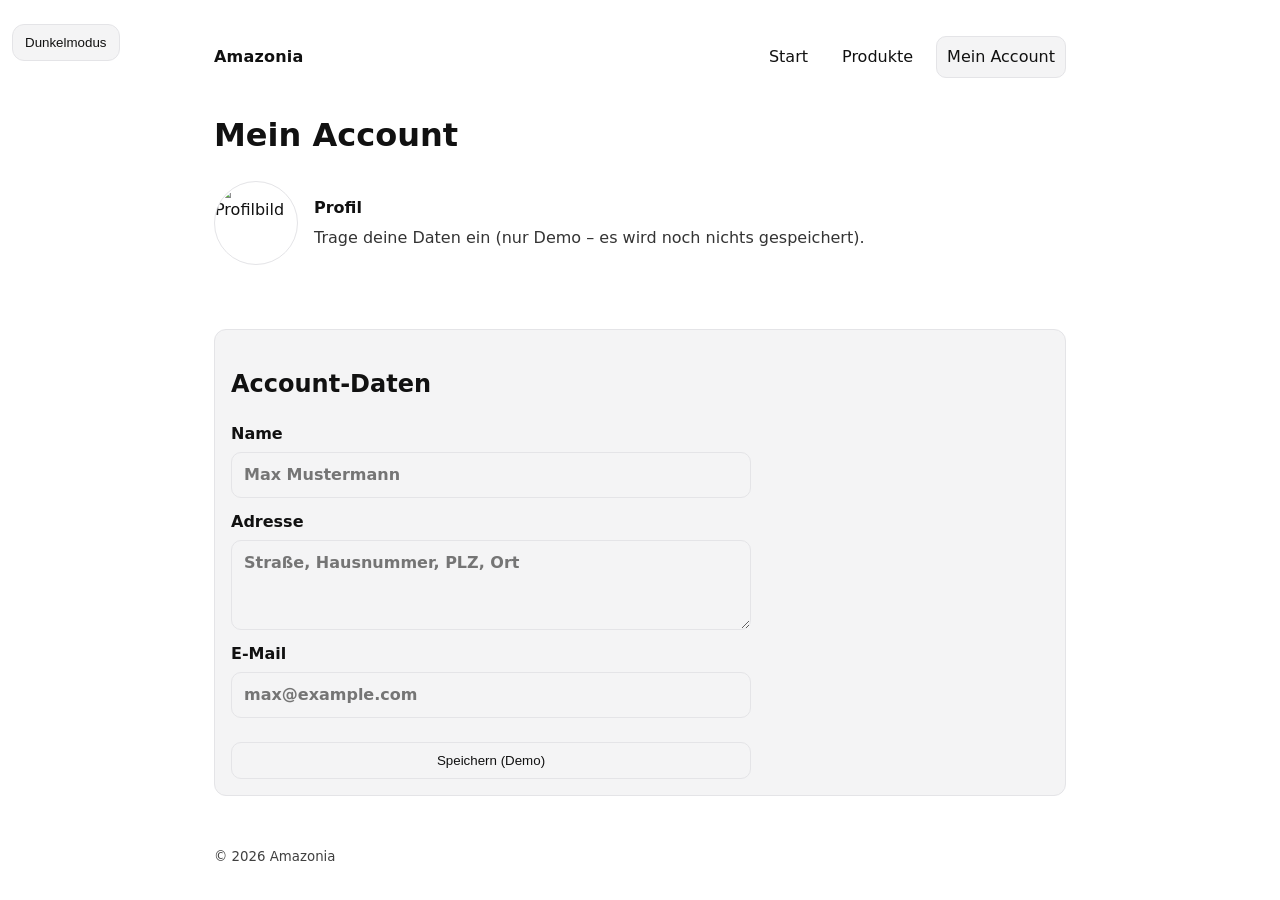
==== account.html @ 93ff39fe "Add files via upload" ====
<!doctype html>
<html lang="de">
  <head>
    <meta charset="utf-8" />
    <meta name="viewport" content="width=device-width, initial-scale=1" />
    <title>Amazonia – Mein Account</title>
    <link rel="stylesheet" href="style.css" />
  </head>

  <body>
    <button id="themeBtn" class="theme-toggle" type="button">Dunkelmodus</button>

    <header class="container">
      <nav class="nav">
        <a class="brand" href="index.html">Amazonia</a>
        <div class="links">
          <a href="index.html">Start</a>
          <a href="products.html">Produkte</a>
          <a class="active" href="account.html">Mein Account</a>
        </div>
      </nav>

      <h1>Mein Account</h1>

      <div class="profile-wrap">
        <img class="profile-img" src="images/profilbild_test.jpag.jpeg" alt="Profilbild" />
        <div>
          <p style="margin: 0; font-weight: 700;">Profil</p>
          <p style="margin: 6px 0 0 0; opacity: 0.85;">
            Trage deine Daten ein (nur Demo – es wird noch nichts gespeichert).
          </p>
        </div>
      </div>
    </header>

    <main class="container">
      <section class="card">
        <h2>Account-Daten</h2>

        <form class="form">
          <label>
            Name
            <input type="text" name="name" placeholder="Max Mustermann" />
          </label>

          <label>
            Adresse
            <textarea name="address" placeholder="Straße, Hausnummer, PLZ, Ort"></textarea>
          </label>

          <label>
            E-Mail
            <input type="email" name="email" placeholder="max@example.com" />
          </label>

          <button type="button">Speichern (Demo)</button>
        </form>
      </section>
    </main>

    <footer class="container footer">
      <small>© <span id="year"></span> Amazonia</small>
    </footer>

    <script src="script.js"></script>
  </body>
</html>
---- style.css ----
:root {
  --bg: #ffffff;
  --text: #111111;
  --card: #f4f4f5;
  --border: #e4e4e7;
}

body.dark {
  --bg: #0b0b0f;
  --text: #f5f5f5;
  --card: #15151b;
  --border: #2a2a33;
}

* {
  box-sizing: border-box;
}

body {
  margin: 0;
  font-family: system-ui, -apple-system, Segoe UI, Roboto, Arial, sans-serif;
  background: var(--bg);
  color: var(--text);
  line-height: 1.5;
}

.container {
  max-width: 900px;
  margin: 0 auto;
  padding: 24px;
}

.card {
  background: var(--card);
  border: 1px solid var(--border);
  border-radius: 12px;
  padding: 16px;
  margin-top: 16px;
}

button {
  margin-top: 12px;
  padding: 10px 12px;
  border-radius: 10px;
  border: 1px solid var(--border);
  background: transparent;
  color: var(--text);
  cursor: pointer;
}

.footer {
  opacity: 0.8;
}
.nav {
  display: flex;
  align-items: center;
  justify-content: space-between;
  gap: 16px;
  padding: 12px 0;
}

.brand {
  font-weight: 700;
  text-decoration: none;
  color: var(--text);
}

.links {
  display: flex;
  gap: 12px;
  flex-wrap: wrap;
}

.links a {
  text-decoration: none;
  color: var(--text);
  padding: 8px 10px;
  border-radius: 10px;
  border: 1px solid transparent;
}

.links a:hover {
  border-color: var(--border);
}

.links a.active {
  border-color: var(--border);
  background: var(--card);
}
.profile {
  display: block;
  max-width: 240px;
  width: 100%;
  height: auto;
  border-radius: 16px;
  border: 1px solid var(--border);
  margin-top: 12px;
}
/* ---- Top-left Dark Mode Button ---- */
.theme-toggle {
  position: fixed;
  top: 12px;
  left: 12px;
  z-index: 9999;

  padding: 10px 12px;
  border-radius: 12px;
  border: 1px solid var(--border);
  background: var(--card);
  color: var(--text);
  cursor: pointer;
}

/* ---- Navigation ---- */
.nav {
  display: flex;
  align-items: center;
  justify-content: space-between;
  gap: 16px;
  padding: 12px 0;
}

.brand {
  font-weight: 800;
  text-decoration: none;
  color: var(--text);
  letter-spacing: 0.2px;
}

.links {
  display: flex;
  gap: 12px;
  flex-wrap: wrap;
}

.links a {
  text-decoration: none;
  color: var(--text);
  padding: 8px 10px;
  border-radius: 10px;
  border: 1px solid transparent;
}

.links a:hover {
  border-color: var(--border);
}

.links a.active {
  border-color: var(--border);
  background: var(--card);
}

/* ---- Products Grid ---- */
.grid {
  display: grid;
  gap: 16px;
  grid-template-columns: repeat(auto-fit, minmax(220px, 1fr));
  margin-top: 16px;
}

.product-img {
  width: 100%;
  height: 160px;
  object-fit: cover;
  border-radius: 12px;
  border: 1px solid var(--border);
}

.price {
  font-weight: 800;
  margin-top: 8px;
}

/* ---- Account page ---- */
.profile-wrap {
  display: flex;
  align-items: center;
  gap: 16px;
  margin-top: 12px;
}

.profile-img {
  width: 84px;
  height: 84px;
  object-fit: cover;
  border-radius: 50%;
  border: 1px solid var(--border);
}

.form {
  margin-top: 16px;
  display: grid;
  gap: 12px;
  max-width: 520px;
}

label {
  display: grid;
  gap: 6px;
  font-weight: 600;
}

input, textarea {
  padding: 10px 12px;
  border-radius: 10px;
  border: 1px solid var(--border);
  background: transparent;
  color: var(--text);
  font: inherit;
}

textarea {
  min-height: 90px;
  resize: vertical;
}
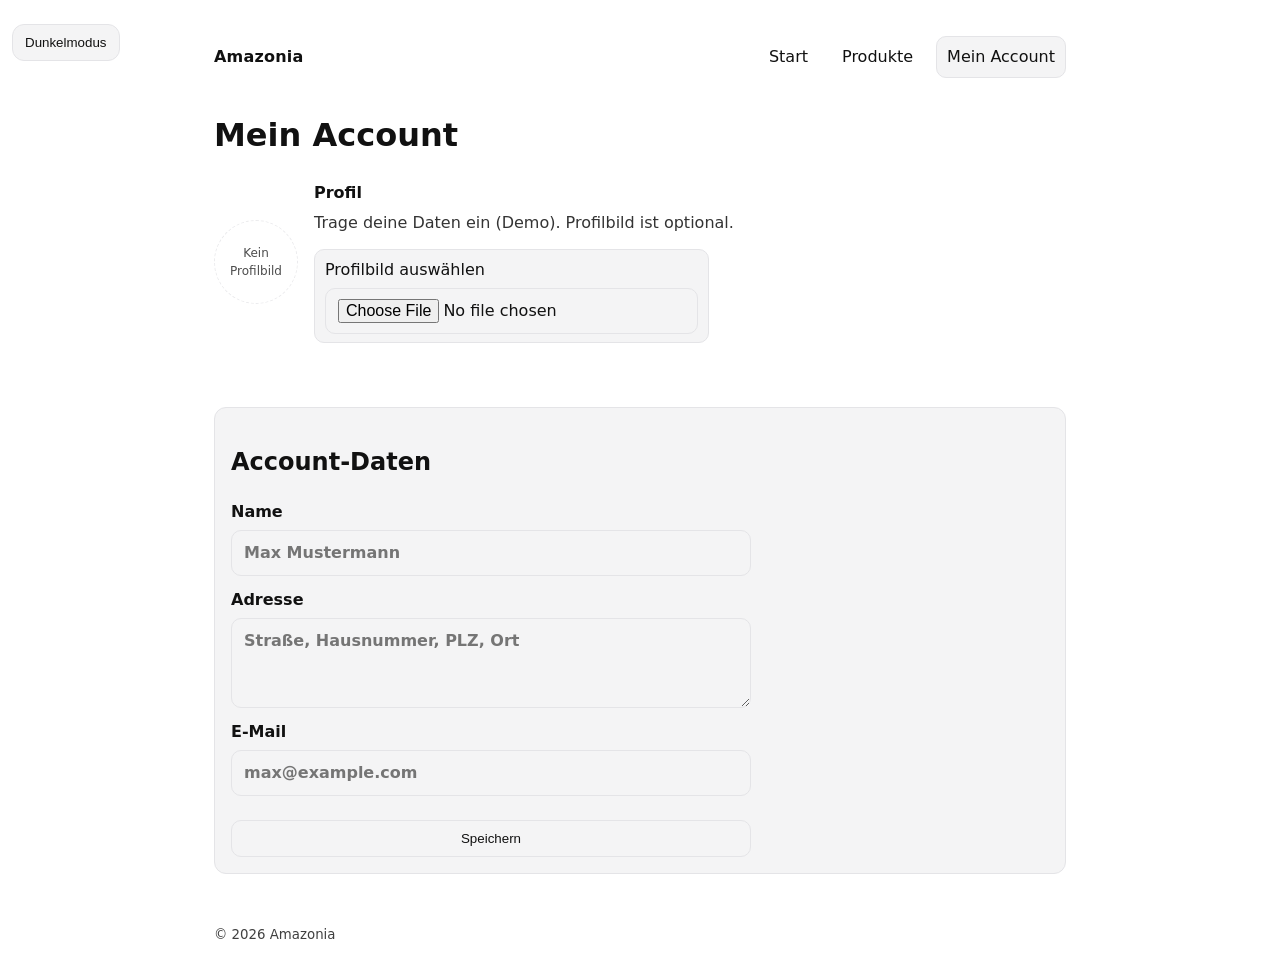
==== commit b1873064: "Add files via upload" ====
--- a/account.html
+++ b/account.html
@@ -23,12 +23,28 @@
       <h1>Mein Account</h1>
 
       <div class="profile-wrap">
-        <img class="profile-img" src="images/profilbild_test.jpag.jpeg" alt="Profilbild" />
+        <img
+          id="profilePreview"
+          class="profile-img"
+          src=""
+          alt="Kein Profilbild ausgewählt"
+          hidden
+        />
+
+        <div class="profile-placeholder" id="profilePlaceholder">
+          Kein Profilbild
+        </div>
+
         <div>
           <p style="margin: 0; font-weight: 700;">Profil</p>
-          <p style="margin: 6px 0 0 0; opacity: 0.85;">
-            Trage deine Daten ein (nur Demo – es wird noch nichts gespeichert).
+          <p style="margin: 6px 0 8px 0; opacity: 0.85;">
+            Trage deine Daten ein (Demo). Profilbild ist optional.
           </p>
+
+          <label class="file-label">
+            Profilbild auswählen
+            <input id="profileImageInput" type="file" accept="image/*" />
+          </label>
         </div>
       </div>
     </header>
@@ -37,23 +53,26 @@
       <section class="card">
         <h2>Account-Daten</h2>
 
-        <form class="form">
+        <!-- Meldungsfeld (wird per JS befüllt) -->
+        <div id="formMessage" class="message" hidden></div>
+
+        <form id="accountForm" class="form" novalidate>
           <label>
             Name
-            <input type="text" name="name" placeholder="Max Mustermann" />
+            <input id="nameInput" type="text" name="name" placeholder="Max Mustermann" />
           </label>
 
           <label>
             Adresse
-            <textarea name="address" placeholder="Straße, Hausnummer, PLZ, Ort"></textarea>
+            <textarea id="addressInput" name="address" placeholder="Straße, Hausnummer, PLZ, Ort"></textarea>
           </label>
 
           <label>
             E-Mail
-            <input type="email" name="email" placeholder="max@example.com" />
+            <input id="emailInput" type="text" name="email" placeholder="max@example.com" />
           </label>
 
-          <button type="button">Speichern (Demo)</button>
+          <button id="saveBtn" type="submit">Speichern</button>
         </form>
       </section>
     </main>
--- a/style.css
+++ b/style.css
@@ -212,4 +212,70 @@
 textarea {
   min-height: 90px;
   resize: vertical;
+}
+.message {
+  margin-top: 10px;
+  margin-bottom: 14px;
+  padding: 10px 12px;
+  border-radius: 10px;
+  border: 1px solid var(--border);
+  font-weight: 600;
+}
+
+.message.error {
+  border-color: #b91c1c;
+  background: rgba(185, 28, 28, 0.12);
+  color: #b91c1c;
+}
+
+.message.success {
+  border-color: #15803d;
+  background: rgba(21, 128, 61, 0.12);
+  color: #15803d;
+}
+
+.input-error {
+  border-color: #b91c1c !important;
+}
+/* Mehrere Fehlermeldungen als Liste */
+.message ul {
+  margin: 0;
+  padding-left: 18px;
+}
+
+.message li {
+  margin: 4px 0;
+}
+
+/* Profilbild: Platzhalter wenn leer */
+.profile-placeholder {
+  width: 84px;
+  height: 84px;
+  border-radius: 50%;
+  border: 1px dashed var(--border);
+  display: grid;
+  place-items: center;
+  font-size: 12px;
+  text-align: center;
+  padding: 6px;
+  color: var(--text);
+  opacity: 0.75;
+}
+
+/* Datei-Input schöner anzeigen */
+.file-label {
+  display: inline-block;
+  margin-top: 6px;
+  padding: 8px 10px;
+  border: 1px solid var(--border);
+  border-radius: 10px;
+  cursor: pointer;
+  background: var(--card);
+  font-weight: 500;
+}
+
+.file-label input[type="file"] {
+  display: block;
+  margin-top: 6px;
+  font-weight: normal;
 }
